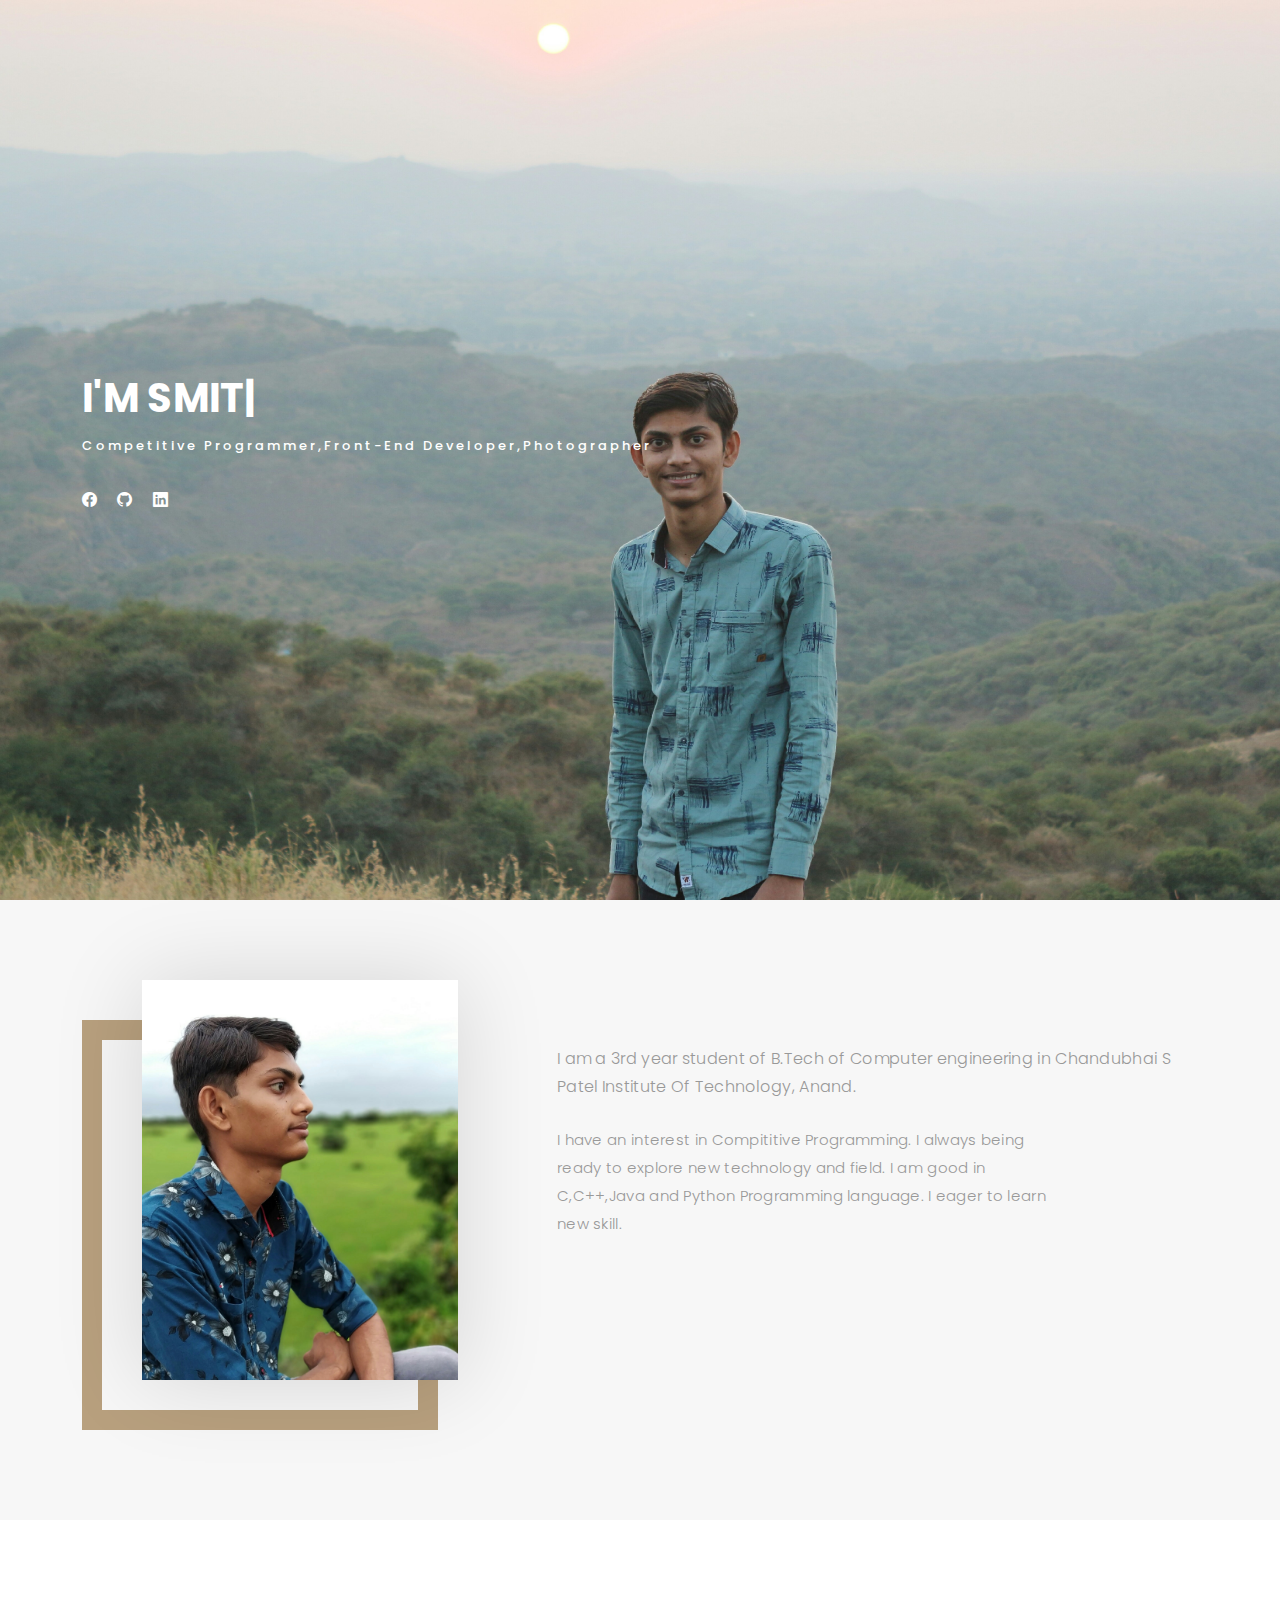
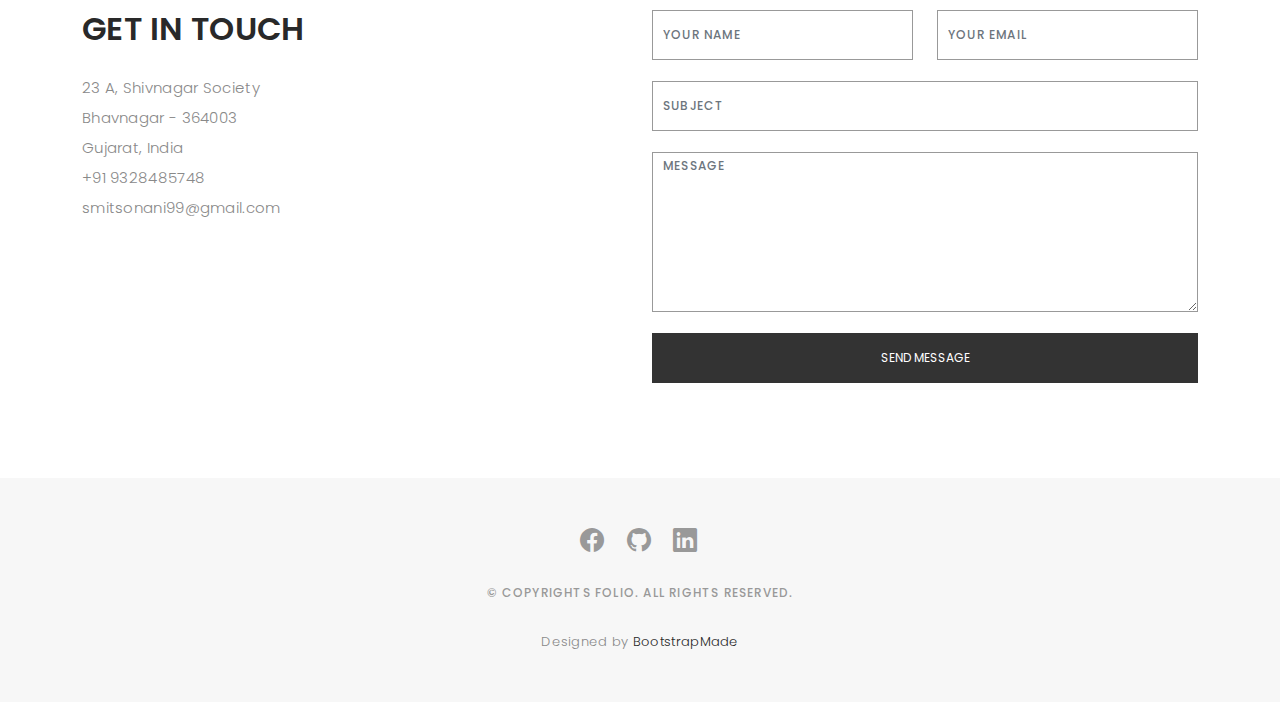
==== index.html @ 4657a6d0 "first commit" ====
<!DOCTYPE html>
<html lang="en">

<head>
  <meta charset="utf-8">
  <meta content="width=device-width, initial-scale=1.0" name="viewport">

  <title>Smit Sonani-Digital Portfolio</title>
  <meta content="" name="description">
  <meta content="" name="keywords">

  <!-- Favicons -->
  <link href="https://image.shutterstock.com/image-vector/s-letter-logo-white-background-260nw-1677222196.jpg" rel="icon">
  <link href="assets/img/apple-touch-icon.png" rel="apple-touch-icon">

  <!-- Google Fonts -->
  <link href="https://fonts.googleapis.com/css?family=Poppins:300,300i,400,400i,500,500i,600,600i,700,700i|Playfair+Display:400,400i,500,500i,600,600i,700,700i,900,900i" rel="stylesheet">

  <!-- Vendor CSS Files -->
  <link href="assets/vendor/bootstrap/css/bootstrap.min.css" rel="stylesheet">
  <link href="assets/vendor/bootstrap-icons/bootstrap-icons.css" rel="stylesheet">
  <link href="assets/vendor/boxicons/css/boxicons.min.css" rel="stylesheet">
  <link href="assets/vendor/glightbox/css/glightbox.min.css" rel="stylesheet">
  <link href="assets/vendor/swiper/swiper-bundle.min.css" rel="stylesheet">

  <!-- Template Main CSS File -->
  <link href="assets/css/style.css" rel="stylesheet">

  <!-- =======================================================
  * Template Name: Folio - v4.7.0
  * Template URL: https://bootstrapmade.com/folio-bootstrap-portfolio-template/
  * Author: BootstrapMade.com
  * License: https://bootstrapmade.com/license/
  ======================================================== -->
</head>

<body>

  <!-- ======= Header ======= -->
  <header id="header" class="fixed-top ">
    <div class="container d-flex align-items-center justify-content-between">

      <a href="index.html" class="logo">
        <!-- <img src="assets/img/logo.png" alt="" class="img-fluid"> -->
        Smit Sonani
      </a>
      <!-- Uncomment below if you prefer to use an text logo -->
      <!-- <h1 class="logo"><a href="index.html">Folio</a></h1> -->

      <nav id="navbar" class="navbar">
        <ul>
          <li><a class="nav-link scrollto active" href="#hero">Home</a></li>
          <li><a class="nav-link scrollto" href="#about">About</a></li>
          <li><a class="nav-link  scrollto" href="#portfolio">Portfolio</a></li>
          <li><a class="nav-link  scrollto" href="#journal">Blog</a></li>
          <!-- <li class="dropdown"><a href="#"><span>Drop Down</span> <i class="bi bi-chevron-down"></i></a>
            <ul>
              <li><a href="#">Drop Down 1</a></li>
              <li class="dropdown"><a href="#"><span>Deep Drop Down</span> <i class="bi bi-chevron-right"></i></a>
                <ul>
                  <li><a href="#">Deep Drop Down 1</a></li>
                  <li><a href="#">Deep Drop Down 2</a></li>
                  <li><a href="#">Deep Drop Down 3</a></li>
                  <li><a href="#">Deep Drop Down 4</a></li>
                  <li><a href="#">Deep Drop Down 5</a></li>
                </ul>
              </li>
              <li><a href="#">Drop Down 2</a></li>
              <li><a href="#">Drop Down 3</a></li>
              <li><a href="#">Drop Down 4</a></li>
            </ul>
          </li> -->
          <li><a class="nav-link scrollto" href="#contact">Contact</a></li>
        </ul>
        <i class="bi bi-list mobile-nav-toggle"></i>
      </nav><!-- .navbar -->

    </div>
  </header><!-- End Header -->

  <!-- ======= Hero Section ======= -->
  <div id="hero" class="home">

    <div class="container">
      <div class="hero-content">
        <h1>I'm <span class="typed" data-typed-items="Smit Sonani, Competitive Programmer, Front-end Developer, Photographer"></span></h1>
        <p>Competitive Programmer,Front-end Developer,Photographer</p>

        <ul class="list-unstyled list-social">
          <li><a href="https://www.facebook.com/smit.sonani.12"><i class="bi bi-facebook"></i></a></li>
          <li><a href="https://github.com/smitsonani77"><i class="bi bi-github"></i></a></li>
          <!-- <li><a href="#"><i class="bi bi-twitter"></i></a></li> -->
          <!-- <li><a href="#"><i class="bi bi-instagram"></i></a></li> -->
          <li><a href="https://www.linkedin.com/in/smit-sonani-842b2a201?lipi=urn%3Ali%3Apage%3Ad_flagship3_profile_view_base_contact_details%3Bu6ISRD0rTCmlkgnfRw%2BpKw%3D%3D"><i class="bi bi-linkedin"></i></a></li>
        </ul>
      </div>
    </div>
  </div><!-- End Hero -->

  <main id="main">

    <!-- ======= About Section ======= -->
    <div id="about" class="paddsection">
      <div class="container">
        <div class="row justify-content-between">

          <div class="col-lg-4 ">
            <div class="div-img-bg">
              <div class="about-img">
                <img src="assets/img/me-1.jpg" class="img-responsive" alt="me">
              </div>
            </div>
          </div>

          <div class="col-lg-7">
            <div class="about-descr">

              <p class="p-heading">I am a 3rd year student of B.Tech of Computer engineering in Chandubhai S Patel Institute Of Technology, Anand.</p>
              <p class="separator">I have an interest in Compititive Programming. I always being ready to explore new technology and field. I am good in C,C++,Java and Python Programming language. I eager to learn new skill.</p>

            </div>

          </div>
        </div>
      </div>
    </div><!-- End About Section -->

    <!-- ======= Services Section ======= -->
    <!-- <div id="services">
      <div class="container">

        <div class="services-slider swiper" data-aos="fade-up" data-aos-delay="100">
          <div class="swiper-wrapper">

            <div class="swiper-slide">
              <div class="services-block">
                <i class="bi bi-briefcase"></i>
                <span>UI/UX DESIGN</span>
                <p class="separator">To an English person, it will seem like simplified English,told me what </p>
              </div>
            </div> -->
            <!-- End testimonial item -->

            <!-- <div class="swiper-slide">
              <div class="services-block">
                <i class="bi bi-card-checklist"></i>
                <span>BRAND IDENTITY</span>
                <p class="separator">To an English person, it will seem like simplified English,told me what </p>
              </div>
            </div> -->
            <!-- End testimonial item -->

            <!-- <div class="swiper-slide">
              <div class="services-block">
                <i class="bi bi-bar-chart"></i>
                <span>WEB DESIGN</span>
                <p class="separator">To an English person, it will seem like simplified English,told me what </p>
              </div>
            </div> -->
            <!-- End testimonial item -->

            <!-- <div class="swiper-slide">
              <div class="services-block">
                <i class="bi bi-binoculars"></i>
                <span>MOBILE APPS</span>
                <p class="separator">To an English person, it will seem like simplified English,told me what </p>
              </div>
            </div> -->
            <!-- End testimonial item -->

            <!-- <div class="swiper-slide">
              <div class="services-block">
                <i class="bi bi-brightness-high"></i>
                <span>Analytics</span>
                <p class="separator">To an English person, it will seem like simplified English,told me what </p>
              </div>
            </div> -->
            <!-- End testimonial item -->

            <!-- <div class="swiper-slide">
              <div class="services-block">
                <i class="bi bi-calendar4-week"></i>
                <span>PHOTOGRAPHY</span>
                <p class="separator">To an English person, it will seem like simplified English,told me what </p>
              </div>
            </div> -->
            <!-- End testimonial item -->

          <!-- </div>
          <div class="swiper-pagination"></div>
        </div>

      </div>

    </div> -->
    <!-- End Services Section -->

    <!-- ======= Portfolio Section ======= -->
    <!--<div id="portfolio" class="paddsection">

      <div class="container">
        <div class="section-title text-center">
          <h2>My Portfolio</h2>
        </div>
      </div>

      <div class="container">

        <div class="row">
          <div class="col-lg-12 d-flex justify-content-center">
            <ul id="portfolio-flters">
              <li data-filter="*" class="filter-active">All</li>
              <li data-filter=".filter-app">App</li>-->
              <!-- <li data-filter=".filter-card">Card</li> -->
              <!--<li data-filter=".filter-web">Web</li>
            </ul>
          </div>
        </div>

        <div class="row portfolio-container">

          <div class="col-lg-4 col-md-6 portfolio-item filter-app">
            <img src="assets/img/portfolio/portfolio-1.jpg" class="img-fluid" alt="">
            <div class="portfolio-info">
              <h4>App 1</h4>
              <p>App</p>
              <a href="assets/img/portfolio/portfolio-1.jpg" data-gallery="portfolioGallery" class="portfolio-lightbox preview-link" title="App 1"><i class="bx bx-plus"></i></a>
              <a href="portfolio-details.html" class="details-link" title="More Details"><i class="bx bx-link"></i></a>
            </div>
          </div>

          <div class="col-lg-4 col-md-6 portfolio-item filter-web">
            <img src="assets/img/portfolio/portfolio-2.jpg" class="img-fluid" alt="">
            <div class="portfolio-info">
              <h4>Web 3</h4>
              <p>Web</p>
              <a href="assets/img/portfolio/portfolio-2.jpg" data-gallery="portfolioGallery" class="portfolio-lightbox preview-link" title="Web 3"><i class="bx bx-plus"></i></a>
              <a href="portfolio-details.html" class="details-link" title="More Details"><i class="bx bx-link"></i></a>
            </div>
          </div>

          <div class="col-lg-4 col-md-6 portfolio-item filter-app">
            <img src="assets/img/portfolio/portfolio-3.jpg" class="img-fluid" alt="">
            <div class="portfolio-info">
              <h4>App 2</h4>
              <p>App</p>
              <a href="assets/img/portfolio/portfolio-3.jpg" data-gallery="portfolioGallery" class="portfolio-lightbox preview-link" title="App 2"><i class="bx bx-plus"></i></a>
              <a href="portfolio-details.html" class="details-link" title="More Details"><i class="bx bx-link"></i></a>
            </div>
          </div>

          <div class="col-lg-4 col-md-6 portfolio-item filter-card">
            <img src="assets/img/portfolio/portfolio-4.jpg" class="img-fluid" alt="">
            <div class="portfolio-info">
              <h4>Card 2</h4>
              <p>Card</p>
              <a href="assets/img/portfolio/portfolio-4.jpg" data-gallery="portfolioGallery" class="portfolio-lightbox preview-link" title="Card 2"><i class="bx bx-plus"></i></a>
              <a href="portfolio-details.html" class="details-link" title="More Details"><i class="bx bx-link"></i></a>
            </div>
          </div>

          <div class="col-lg-4 col-md-6 portfolio-item filter-web">
            <img src="assets/img/portfolio/portfolio-5.jpg" class="img-fluid" alt="">
            <div class="portfolio-info">
              <h4>Web 2</h4>
              <p>Web</p>
              <a href="assets/img/portfolio/portfolio-5.jpg" data-gallery="portfolioGallery" class="portfolio-lightbox preview-link" title="Web 2"><i class="bx bx-plus"></i></a>
              <a href="portfolio-details.html" class="details-link" title="More Details"><i class="bx bx-link"></i></a>
            </div>
          </div>

          <div class="col-lg-4 col-md-6 portfolio-item filter-app">
            <img src="assets/img/portfolio/portfolio-6.jpg" class="img-fluid" alt="">
            <div class="portfolio-info">
              <h4>App 3</h4>
              <p>App</p>
              <a href="assets/img/portfolio/portfolio-6.jpg" data-gallery="portfolioGallery" class="portfolio-lightbox preview-link" title="App 3"><i class="bx bx-plus"></i></a>
              <a href="portfolio-details.html" class="details-link" title="More Details"><i class="bx bx-link"></i></a>
            </div>
          </div>

        </div>

      </div>

    </div>-->
    <!-- End Portfolio Section -->

    <!-- ======= Journal Section ======= -->
    <!-- <div id="journal" class="text-left paddsection">

      <div class="container">
        <div class="se  ction-title text-center">
          <h2>journal</h2>
        </div>
      </div>

      <div class="container">
        <div class="journal-block">
          <div class="row">

            <div class="col-lg-4 col-md-6">
              <div class="journal-info">

                <a href="blog-single.html"><img src="assets/img/blog-post-1.jpg" class="img-responsive" alt="img"></a>

                <div class="journal-txt">

                  <h4><a href="blog-single.html">SO LETS MAKE THE MOST IS BEAUTIFUL</a></h4>
                  <p class="separator">To an English person, it will seem like simplified English
                  </p>

                </div>

              </div>
            </div>

            <div class="col-lg-4 col-md-6">
              <div class="journal-info">

                <a href="blog-single.html"><img src="assets/img/blog-post-2.jpg" class="img-responsive" alt="img"></a>

                <div class="journal-txt">

                  <h4><a href="blog-single.html">WE'RE GONA MAKE DREAMS COMES</a></h4>
                  <p class="separator">To an English person, it will seem like simplified English
                  </p>

                </div>

              </div>
            </div>

            <div class="col-lg-4 col-md-6">
              <div class="journal-info">

                <a href="blog-single.html"><img src="assets/img/blog-post-3.jpg" class="img-responsive" alt="img"></a>

                <div class="journal-txt">

                  <h4><a href="blog-single.html">NEW LIFE CIVILIZATIONS TO BOLDLY</a></h4>
                  <p class="separator">To an English person, it will seem like simplified English
                  </p>

                </div>

              </div>
            </div>

          </div>
        </div>
      </div>

    </div>End Journal Section -->

    <!-- ======= Contact Section ======= -->
    <div id="contact" class="paddsection">
      <div class="container">
        <div class="contact-block1">
          <div class="row">

            <div class="col-lg-6">
              <div class="contact-contact">

                <h2 class="mb-30">GET IN TOUCH</h2>

                <ul class="contact-details">
                  <li><span>23 A, Shivnagar Society</span></li>
                  <li><span>Bhavnagar - 364003</span></li>
                  <li><span>Gujarat, India</span></li>
                  <li><span>+91 9328485748</span></li>
                  <li><span>smitsonani99@gmail.com</span></li>
                </ul>
              </div>
            </div>

            <div class="col-lg-6">
              <form action="forms/contact.php" method="post" role="form" class="php-email-form">
                <div class="row gy-3">

                  <div class="col-lg-6">
                    <div class="form-group contact-block1">
                      <input type="text" name="name" class="form-control" id="name" placeholder="Your Name" required>
                    </div>
                  </div>

                  <div class="col-lg-6">
                    <div class="form-group">
                      <input type="email" class="form-control" name="email" id="email" placeholder="Your Email" required>
                    </div>
                  </div>

                  <div class="col-lg-12">
                    <div class="form-group">
                      <input type="text" class="form-control" name="subject" id="subject" placeholder="Subject" required>
                    </div>
                  </div>

                  <div class="col-lg-12">
                    <div class="form-group">
                      <textarea class="form-control" name="message" placeholder="Message" required></textarea>
                    </div>
                  </div>

                  <div class="col-lg-12">
                    <div class="loading">Loading</div>
                    <div class="error-message"></div>
                    <div class="sent-message">Your message has been sent. Thank you!</div>
                  </div>

                  <div class="mt-0">
                    <input type="submit" class="btn btn-defeault btn-send" value="Send message">
                  </div>

                </div>
              </form>
            </div>
          </div>
        </div>
      </div>
    </div><!-- End Contact Section -->

  </main><!-- End #main -->

  <!-- ======= Footer ======= -->
  <div id="footer" class="text-center">
    <div class="container">
      <div class="socials-media text-center">

        <ul class="list-unstyled">
          <li><a href="https://www.facebook.com/smit.sonani.12"><i class="bi bi-facebook"></i></a></li>
          <!-- <li><a href="#"><i class="bi bi-twitter"></i></a></li> -->
          <li><a href="https://github.com/smitsonani77"><i class="bi bi-github"></i></a></li>
          <!-- <li><a href="#"><i class="bi bi-instagram"></i></a></li> -->
          <li><a href="https://www.linkedin.com/in/smit-sonani-842b2a201?lipi=urn%3Ali%3Apage%3Ad_flagship3_profile_view_base_contact_details%3Bu6ISRD0rTCmlkgnfRw%2BpKw%3D%3D"><i class="bi bi-linkedin"></i></a></li>
        </ul>

      </div>

      <p>&copy; Copyrights Folio. All rights reserved.</p>

      <div class="credits">
        <!--
        All the links in the footer should remain intact.
        You can delete the links only if you purchased the pro version.
        Licensing information: https://bootstrapmade.com/license/
        Purchase the pro version with working PHP/AJAX contact form: https://bootstrapmade.com/buy/?theme=Folio
      -->
        Designed by <a href="https://bootstrapmade.com/">BootstrapMade</a>
      </div>

    </div>
  </div><!-- End Footer -->

  <a href="#" class="back-to-top d-flex align-items-center justify-content-center"><i class="bi bi-arrow-up-short"></i></a>

  <!-- Vendor JS Files -->
  <script src="assets/vendor/bootstrap/js/bootstrap.bundle.min.js"></script>
  <script src="assets/vendor/glightbox/js/glightbox.min.js"></script>
  <script src="assets/vendor/isotope-layout/isotope.pkgd.min.js"></script>
  <script src="assets/vendor/swiper/swiper-bundle.min.js"></script>
  <script src="assets/vendor/typed.js/typed.min.js"></script>
  <script src="assets/vendor/php-email-form/validate.js"></script>

  <!-- Template Main JS File -->
  <script src="assets/js/main.js"></script>

</body>

</html>
---- assets/css/style.css ----
/**
* Template Name: Folio - v4.7.0
* Template URL: https://bootstrapmade.com/folio-bootstrap-portfolio-template/
* Author: BootstrapMade.com
* License: https://bootstrapmade.com/license/
*/

/*--------------------------------------------------------------
# General
--------------------------------------------------------------*/
body {
  background: #ffffff;
  color: #898989;
  font-family: "Poppins", helvetica;
  font-size: 15px;
  font-weight: 300;
  line-height: 20px;
  letter-spacing: 0.02em;
  overflow-x: hidden;
  margin: 0 auto;
  padding: 0;
  box-sizing: border-box;
}

h1, h2, h3, h4, h5, h6 {
  margin: 0;
}

h2 {
  color: #292929;
  font-weight: 600;
}

h4 {
  color: #292929;
  font-size: 14px;
  font-weight: 600;
}

a {
  color: #292929;
  text-decoration: none !important;
  transition: all 0.5s ease-in-out 0s;
}

a:hover {
  transition: all 0.5s ease-in-out 0s;
}

p {
  margin: 25px 0;
  padding: 0;
  font-size: 15px;
  color: #999999;
  line-height: 28px;
}

::-moz-selection {
  background: #b8a07e;
  color: #fff;
}

::selection {
  background: #b8a07e;
  color: #fff;
}

.btn {
  background: #333;
  border: medium none;
  border-radius: 0;
  color: #fff;
  font-size: 12px;
  height: 50px;
  line-height: 50px;
  padding: 0 30px;
  text-transform: uppercase;
}

.btn:hover, .btn:focus {
  color: #fff;
}

.padDiv {
  padding: 30px 20px;
}

.section-title {
  margin-bottom: 70px;
}

.section-title h2 {
  font-size: 25px;
  letter-spacing: 2px;
  text-transform: uppercase;
}

.form-control {
  background-color: transparent;
  border: 1px solid #999;
  border-radius: 0;
  color: #999999;
  font-size: 12px;
  font-weight: 500;
  height: 50px;
  letter-spacing: 0.1em;
  padding-left: 10px;
  margin: 0 0 25px 0;
  line-height: 14px;
  text-transform: uppercase;
}

.form-control:focus {
  box-shadow: none;
  outline: 0 none;
}

.paddsection {
  padding-top: 90px;
  padding-bottom: 90px;
}

.paddsections {
  padding-top: 90px;
  padding-bottom: 90px !important;
}

.hvr-shutter-in-horizontal::before {
  background: #333;
}

.hvr-shutter-in-horizontal:hover {
  background: #b8a07e;
}

.mb-30 {
  margin-bottom: 30px;
}

.main-content {
  padding-top: 140px;
}

/*--------------------------------------------------------------
# Back to top button
--------------------------------------------------------------*/
.back-to-top {
  position: fixed;
  visibility: hidden;
  opacity: 0;
  right: 15px;
  bottom: 15px;
  z-index: 996;
  background: #b8a07e;
  width: 40px;
  height: 40px;
  border-radius: 4px;
  transition: all 0.4s;
}
.back-to-top i {
  font-size: 28px;
  color: #fff;
  line-height: 0;
}
.back-to-top:hover {
  background: #c6b398;
  color: #fff;
}
.back-to-top.active {
  visibility: visible;
  opacity: 1;
}

/*--------------------------------------------------------------
# Header
--------------------------------------------------------------*/
#header {
  transition: all 0.5s;
  z-index: 997;
  padding: 15px 0;
  background-color: #fff;
  top: -100%;
  box-shadow: 0px 2px 25px rgba(0, 0, 0, 0.08);
}
#header.header-scrolled, #header.header-inner-pages {
  top: 0;
}
#header .logo {
  font-size: 30px;
  margin: 0;
  padding: 0;
  line-height: 1;
  font-weight: 500;
  letter-spacing: 1px;
  font-family: "Open Sans", sans-serif;
  color: #444444;
  /* font-style: italic; */
}
#header .logo a {
  color: #898989;
}
#header .logo img {
  max-height: 40px;
}
@media (max-width: 992px) {
  #header {
    border: 0;
  }
}

/*--------------------------------------------------------------
# Navigation Menu
--------------------------------------------------------------*/
/**
* Desktop Navigation 
*/
.navbar {
  padding: 0;
}
.navbar ul {
  margin: 0;
  padding: 0;
  display: flex;
  list-style: none;
  align-items: center;
}
.navbar li {
  position: relative;
}
.navbar a, .navbar a:focus {
  display: flex;
  align-items: center;
  justify-content: space-between;
  padding: 10px 0 10px 30px;
  font-family: "Poppins", sans-serif;
  font-size: 14px;
  font-weight: 500;
  color: #7e7d7d;
  white-space: nowrap;
  transition: 0.3s;
}
.navbar a i, .navbar a:focus i {
  font-size: 12px;
  line-height: 0;
  margin-left: 5px;
}
.navbar a:hover, .navbar .active, .navbar .active:focus, .navbar li:hover > a {
  color: #b8a07e;
}
.navbar .dropdown ul {
  display: block;
  position: absolute;
  left: 30px;
  top: calc(100% + 30px);
  margin: 0;
  padding: 10px 0;
  z-index: 99;
  opacity: 0;
  visibility: hidden;
  background: #fff;
  box-shadow: 0px 0px 30px rgba(127, 137, 161, 0.25);
  transition: 0.3s;
}
.navbar .dropdown ul li {
  min-width: 200px;
}
.navbar .dropdown ul a {
  padding: 10px 20px;
  font-weight: 400;
}
.navbar .dropdown ul a i {
  font-size: 12px;
}
.navbar .dropdown ul a:hover, .navbar .dropdown ul .active:hover, .navbar .dropdown ul li:hover > a {
  color: #b8a07e;
}
.navbar .dropdown:hover > ul {
  opacity: 1;
  top: 100%;
  visibility: visible;
}
.navbar .dropdown .dropdown ul {
  top: 0;
  left: calc(100% - 30px);
  visibility: hidden;
}
.navbar .dropdown .dropdown:hover > ul {
  opacity: 1;
  top: 0;
  left: 100%;
  visibility: visible;
}
@media (max-width: 1366px) {
  .navbar .dropdown .dropdown ul {
    left: -90%;
  }
  .navbar .dropdown .dropdown:hover > ul {
    left: -100%;
  }
}

/**
* Mobile Navigation 
*/
.mobile-nav-toggle {
  color: #4b4a4a;
  font-size: 28px;
  cursor: pointer;
  display: none;
  line-height: 0;
  transition: 0.5s;
}
.mobile-nav-toggle.bi-x {
  color: #fff;
}

@media (max-width: 991px) {
  .mobile-nav-toggle {
    display: block;
  }

  .navbar ul {
    display: none;
  }
}
.navbar-mobile {
  position: fixed;
  overflow: hidden;
  top: 0;
  right: 0;
  left: 0;
  bottom: 0;
  background: rgba(49, 49, 49, 0.9);
  transition: 0.3s;
}
.navbar-mobile .mobile-nav-toggle {
  position: absolute;
  top: 15px;
  right: 15px;
}
.navbar-mobile ul {
  display: block;
  position: absolute;
  top: 55px;
  right: 15px;
  bottom: 15px;
  left: 15px;
  padding: 10px 0;
  border-radius: 10px;
  background-color: #fff;
  overflow-y: auto;
  transition: 0.3s;
}
.navbar-mobile a, .navbar-mobile a:focus {
  padding: 10px 20px;
  font-size: 15px;
  color: #4b4a4a;
}
.navbar-mobile a:hover, .navbar-mobile .active, .navbar-mobile li:hover > a {
  color: #b8a07e;
}
.navbar-mobile .getstarted, .navbar-mobile .getstarted:focus {
  margin: 15px;
}
.navbar-mobile .dropdown ul {
  position: static;
  display: none;
  margin: 10px 20px;
  padding: 10px 0;
  z-index: 99;
  opacity: 1;
  visibility: visible;
  background: #fff;
  box-shadow: 0px 0px 30px rgba(127, 137, 161, 0.25);
}
.navbar-mobile .dropdown ul li {
  min-width: 200px;
}
.navbar-mobile .dropdown ul a {
  padding: 10px 20px;
}
.navbar-mobile .dropdown ul a i {
  font-size: 12px;
}
.navbar-mobile .dropdown ul a:hover, .navbar-mobile .dropdown ul .active:hover, .navbar-mobile .dropdown ul li:hover > a {
  color: #b8a07e;
}
.navbar-mobile .dropdown > .dropdown-active {
  display: block;
}

/*--------------------------------------------------------------
# Hero
--------------------------------------------------------------*/
#hero {
  background: url("../img/home.JPG") repeat scroll center center/cover;
  height: 100vh;
  width: 100%;
}

#hero .hero-content {
  height: 100vh;
  text-align: left;
  width: 100%;
  display: flex;
  justify-content: center;
  flex-direction: column;
}

.hero-content h1 {
  font-size: 40px;
  font-weight: 700;
  margin-bottom: 10px;
  text-transform: uppercase;
  color: #fff;
}

.hero-content p {
  font-size: 13px;
  letter-spacing: 3px;
  margin-top: 0;
  margin-bottom: 30px;
  text-transform: capitalize;
  color: #fff;
  font-weight: 500;
}

.hero-content .list-social li {
  float: left;
  margin-right: 20px;
}

.hero-content .list-social li i {
  color: #fff;
  font-size: 15px;
}

/*--------------------------------------------------------------
# Breadcrumbs
--------------------------------------------------------------*/
.breadcrumbs {
  padding: 120px 0 0 0;
  background-color: white;
  min-height: 40px;
}
@media (max-width: 992px) {
  .breadcrumbs {
    padding-top: 100px;
  }
}
.breadcrumbs h2 {
  font-size: 24px;
  font-weight: 300;
  margin: 0;
}
@media (max-width: 992px) {
  .breadcrumbs h2 {
    margin: 0 0 10px 0;
  }
}
.breadcrumbs ol {
  display: flex;
  flex-wrap: wrap;
  list-style: none;
  padding: 0;
  margin: 0;
  font-size: 14px;
}
.breadcrumbs ol li + li {
  padding-left: 10px;
}
.breadcrumbs ol li + li::before {
  display: inline-block;
  padding-right: 10px;
  color: #6c757d;
  content: "/";
}
@media (max-width: 768px) {
  .breadcrumbs .d-flex {
    display: block !important;
  }
  .breadcrumbs ol {
    display: block;
  }
  .breadcrumbs ol li {
    display: inline-block;
  }
}

/*-----------------------------------------------------------------------------------*/
/*  About
/*-----------------------------------------------------------------------------------*/
#about {
  width: 100%;
  height: auto;
  background: #f7f7f7;
  padding-top: 120px;
}

#about .div-img-bg {
  padding-bottom: 30px;
  border: 20px solid #b8a07e;
}

#about .div-img-bg .about-img img {
  width: 100%;
  box-shadow: 0px 0px 85px 0px rgba(0, 0, 0, 0.14);
  margin-top: -60px;
  margin-left: 40px;
  height: 400px;
  -o-object-fit: cover;
  object-fit: cover;
}

#about .about-descr .p-heading {
  /* font-family: "Playfair Display", serif; */
  font-size: 16px;
  text-align: left;
}

#about .about-descr .separator {
  max-width: 80%;
  margin-bottom: 0;
  text-align: left;
}

/*--------------------------------------------------------------
# Services
--------------------------------------------------------------*/
#services {
  background: #f7f7f7;
  position: relative;
  padding-bottom: 80px;
}

.services-block span {
  margin: 10px 0;
  position: relative;
  font-size: 13px;
  color: #292929;
  letter-spacing: 0.1em;
  font-weight: 500;
  text-transform: uppercase;
  display: block;
}

.services-block .separator {
  margin: 0;
  font-size: 13px;
  line-height: 22px;
}

.services-block i {
  font-size: 44px;
  color: #b8a07e;
  line-height: 44px;
}

.services-slider .swiper-pagination {
  margin-top: 30px;
  position: relative;
}
.services-slider .swiper-pagination .swiper-pagination-bullet {
  width: 12px;
  height: 12px;
  background-color: #fff;
  opacity: 1;
  border: 1px solid #b8a07e;
}
.services-slider .swiper-pagination .swiper-pagination-bullet-active {
  background-color: #b8a07e;
}

/*--------------------------------------------------------------
# Portfolio
--------------------------------------------------------------*/
#portfolio {
  position: relative;
  padding-bottom: 50px;
}
#portfolio #portfolio-flters {
  padding: 0;
  margin: 0 auto 35px auto;
  list-style: none;
  text-align: center;
  border-radius: 50px;
  padding: 2px 15px;
}
#portfolio #portfolio-flters li {
  cursor: pointer;
  display: inline-block;
  padding: 10px 15px 8px 15px;
  font-size: 14px;
  font-weight: 600;
  line-height: 1;
  text-transform: uppercase;
  color: #999999;
  margin-bottom: 5px;
  transition: all 0.3s ease-in-out;
}
#portfolio #portfolio-flters li:hover, #portfolio #portfolio-flters li.filter-active {
  color: #b8a07e;
}
#portfolio #portfolio-flters li:last-child {
  margin-right: 0;
}
#portfolio .portfolio-item {
  margin-bottom: 30px;
}
#portfolio .portfolio-item .portfolio-info {
  opacity: 0;
  position: absolute;
  left: 30px;
  right: 30px;
  bottom: 0;
  z-index: 3;
  transition: all ease-in-out 0.3s;
  background: rgba(255, 255, 255, 0.9);
  padding: 15px;
}
#portfolio .portfolio-item .portfolio-info h4 {
  font-size: 18px;
  color: #666;
  font-weight: 600;
  margin-bottom: 10px;
}
#portfolio .portfolio-item .portfolio-info p {
  color: #999;
  font-size: 14px;
  margin: 0;
  padding: 0;
}
#portfolio .portfolio-item .portfolio-info .preview-link, #portfolio .portfolio-item .portfolio-info .details-link {
  position: absolute;
  right: 40px;
  font-size: 24px;
  top: calc(50% - 18px);
  color: #b8a07e;
}
#portfolio .portfolio-item .portfolio-info .preview-link:hover, #portfolio .portfolio-item .portfolio-info .details-link:hover {
  color: #cab89f;
}
#portfolio .portfolio-item .portfolio-info .details-link {
  right: 10px;
}
#portfolio .portfolio-item:hover .portfolio-info {
  opacity: 1;
  bottom: 20px;
}

/*--------------------------------------------------------------
# Portfolio Details
--------------------------------------------------------------*/
.portfolio-details {
  padding-top: 40px;
}
.portfolio-details .portfolio-details-slider img {
  width: 100%;
}
.portfolio-details .portfolio-details-slider .swiper-pagination {
  margin-top: 20px;
  position: relative;
}
.portfolio-details .portfolio-details-slider .swiper-pagination .swiper-pagination-bullet {
  width: 12px;
  height: 12px;
  background-color: #fff;
  opacity: 1;
  border: 1px solid #b8a07e;
}
.portfolio-details .portfolio-details-slider .swiper-pagination .swiper-pagination-bullet-active {
  background-color: #b8a07e;
}
.portfolio-details .portfolio-info {
  padding: 30px;
  box-shadow: 0px 0 30px rgba(75, 74, 74, 0.08);
}
.portfolio-details .portfolio-info h3 {
  font-size: 22px;
  font-weight: 700;
  margin-bottom: 20px;
  padding-bottom: 20px;
  border-bottom: 1px solid #eee;
}
.portfolio-details .portfolio-info ul {
  list-style: none;
  padding: 0;
  font-size: 15px;
}
.portfolio-details .portfolio-info ul li + li {
  margin-top: 10px;
}
.portfolio-details .portfolio-description {
  padding-top: 30px;
}
.portfolio-details .portfolio-description h2 {
  font-size: 26px;
  font-weight: 700;
  margin-bottom: 20px;
}
.portfolio-details .portfolio-description p {
  padding: 0;
}

/*--------------------------------------------------------------
# Journal
--------------------------------------------------------------*/
#journal, #journal-blog {
  height: auto;
  width: 100%;
  background: #f7f7f7;
  padding-bottom: 60px;
  position: relative;
}

#journal-blog {
  background: #fff;
  padding-bottom: 30px;
}

#journal .journal-block {
  display: inline-block;
  height: auto;
  width: 100%;
}

#journal .journal-block .journal-info {
  position: relative;
}

.journal-block .journal-info img {
  max-width: 100%;
}

.journal-block .journal-info .journal-txt {
  padding: 25px 0px;
  position: relative;
}

.journal-block .journal-info .journal-txt h4 a {
  display: block;
  font-size: 19px;
  line-height: 24px;
  margin: 0 0 13px 0;
  font-weight: 500;
  color: #292929;
  transition: all 0.5s ease-in-out 0s;
}

.journal-block .journal-info .journal-txt h4 a:hover {
  color: #b8a07e;
  transition: all 0.5s ease-in-out 0s;
}

.journal-block .journal-info .journal-txt p {
  margin: 0;
  font-size: 14px;
  line-height: 24px;
}

/*--------------------------------------------------------------
# Journal
--------------------------------------------------------------*/
#contact {
  height: auto;
  width: 100%;
}

.contact-details {
  list-style: none;
  margin: 0;
  padding: 0;
}

.contact-details li {
  padding-bottom: 10px;
}

#contact input, #contact textarea {
  width: 100%;
  margin-bottom: 5px;
}

#contact textarea {
  min-height: 160px;
}

.php-email-form .error-message {
  display: none;
  color: #fff;
  background: #ed3c0d;
  text-align: left;
  padding: 15px;
  margin-bottom: 15px;
  font-weight: 600;
}
.php-email-form .error-message br + br {
  margin-top: 25px;
}
.php-email-form .sent-message {
  display: none;
  color: #fff;
  background: #18d26e;
  text-align: center;
  padding: 15px;
  font-weight: 600;
  margin-bottom: 15px;
}
.php-email-form .loading {
  display: none;
  background: #fff;
  text-align: center;
  padding: 15px;
  margin-bottom: 15px;
}
.php-email-form .loading:before {
  content: "";
  display: inline-block;
  border-radius: 50%;
  width: 24px;
  height: 24px;
  margin: 0 10px -6px 0;
  border: 3px solid #18d26e;
  border-top-color: #eee;
  -webkit-animation: animate-loading 1s linear infinite;
  animation: animate-loading 1s linear infinite;
}

@-webkit-keyframes animate-loading {
  0% {
    transform: rotate(0deg);
  }
  100% {
    transform: rotate(360deg);
  }
}

@keyframes animate-loading {
  0% {
    transform: rotate(0deg);
  }
  100% {
    transform: rotate(360deg);
  }
}
/*--------------------------------------------------------------
# Blog
--------------------------------------------------------------*/
/*  Navbar fixd page */
.subpage-nav {
  display: block !important;
}

/*-----------------------------------------------------------------------------------*/
/*  /* Single page */
/*-----------------------------------------------------------------------------------*/
#journal-blog {
  padding-top: 140px;
}

/* main content */
.main-content {
  background: #f7f7f7;
}

.main-content .container-main {
  display: inline-block;
  width: 100%;
}

.main-content .container-main .block-main {
  margin-bottom: 30px;
  overflow: hidden;
}

.container-main .block-main .content-main {
  background: #fff none repeat scroll 0 0;
  display: inline-block;
  width: 100%;
}

.journal-txt h4 a {
  display: block;
  font-size: 19px;
  line-height: 24px;
  margin: 0 0 13px 0;
  font-weight: 500;
  color: #292929;
  transition: all 0.5s ease-in-out 0s;
}

.journal-txt h4 a:hover {
  color: #b8a07e;
  transition: all 0.5s ease-in-out 0s;
}

.post-meta ul li {
  font-size: 12px;
  font-weight: normal;
  margin-left: 8px;
  margin-right: 8px;
  text-transform: capitalize;
  display: inline-block;
  float: none;
}

.content-main .post-meta a {
  color: #a2a2a2;
  margin-left: 5px;
}

/* Commonts */
.comments {
  background: #fff;
}

.entry-comments h6 {
  margin-right: 10px;
  font-size: 13px;
  letter-spacing: 0.1em;
  font-weight: 500;
}

.entry-comments-item {
  margin-top: 40px;
  padding-bottom: 40px;
  border-bottom: 1px solid #f2f2f2;
}

.entry-comments-avatar {
  position: absolute;
  display: block;
  border-radius: 50%;
  width: 60px;
  height: 60px;
}

.entry-comments-body {
  padding-left: 86px;
}

.entry-comments-author {
  margin-right: 10px;
  font-size: 13px;
  color: #292929;
  letter-spacing: 0.1em;
  font-weight: 500;
}

.rep {
  font-size: 13px;
  color: #292929;
  letter-spacing: 0.1em;
  font-weight: 500;
  text-transform: capitalize;
}

.entry-comments span a {
  font-size: 13px;
  color: #999;
}

.entry-comments-reply {
  padding-left: 10%;
}

/* Commonts form */
.cmt {
  background: #fff;
}

blockquote {
  padding: 40px;
  background-color: #f2f2f2;
  margin: 30px 0;
  border: none;
  border-left: 4px solid #b8a07e;
}

/*--------------------------------------------------------------
# Footer
--------------------------------------------------------------*/
#footer {
  background: #f7f7f7;
  padding-top: 50px;
  padding-bottom: 50px;
}

#footer .socials-media {
  width: 100%;
}

#footer .socials-media ul {
  display: inline-block;
  float: none;
  margin: 0 0 20px 0;
}

#footer .socials-media ul li {
  float: left;
  margin-left: 10px;
  margin-right: 10px;
}

#footer .socials-media ul li a {
  font-size: 24px;
  color: #999;
  letter-spacing: 0.1em;
  font-weight: 500;
  background: transparent;
  text-transform: uppercase;
  transition: all 0.5s ease-in-out 0s;
}

#footer .socials-media ul li a:hover {
  color: #b8a07e;
  transition: all 0.5s ease-in-out 0s;
}

#footer p {
  font-size: 12px;
  letter-spacing: 0.1em;
  font-weight: 500;
  margin-top: 0;
  text-transform: uppercase;
}

.credits {
  font-size: 13px;
}

/** Width between 1200x to 0
 *  ~~~~~~~~~~~~~~~~~~~~~~~~~~~~~~~~~~~~
 */
/** Width between 992px to 1199px
 *  ~~~~~~~~~~~~~~~~~~~~~~~~~~~~~~~~~~~~
 */
/** Width between 768px to 991px
 *  ~~~~~~~~~~~~~~~~~~~~~~~~~~~~~~~~~~~~
 */
@media (min-width: 768px) and (max-width: 991px) {
  /* Navbar */
  nav {
    padding: 10px 15px;
  }

  .nav-menu {
    margin-top: 40px;
    display: none;
    float: none;
    width: 100%;
  }

  .nav-menu li {
    float: none;
    width: 100%;
    text-align: center;
    border-top: 1px solid #f7f7f7;
    line-height: 45px;
    margin-left: 0;
    padding-top: 10px;
    padding-bottom: 10px;
  }

  .responsive {
    float: right;
    padding-top: 15px;
    display: block;
  }

  /* About */
  .head-info .header-content .cmaster h1 {
    font-size: 32px;
  }

  #about .div-img-bg {
    padding: 0;
  }

  #about .div-img-bg .about-img img {
    margin-top: 0%;
    margin-left: calc(0% - 0px);
  }

  #about .about-descr .p-heading {
    font-size: 20px;
  }

  #about .about-descr .separator {
    max-width: 100%;
    margin-bottom: 0;
  }

  /* portfolio */
  #portfolio .portfolio-list .nav li {
    float: none;
    margin: 20px;
    display: inline-block;
  }

  /* journal */
  #journal .journal-block .journal-info {
    margin-bottom: 30px;
  }

  /* Contact */
  .contact-contact {
    margin-bottom: 30px;
  }

  /* Footer */
  #footer .socials-media ul li {
    margin-right: 0;
    margin-left: 0;
    float: none;
    display: inline-block;
  }
}
/** Width between 767px to 0
 *  ~~~~~~~~~~~~~~~~~~~~~~~~~~~~~~~~~~~~
 */
@media (max-width: 767px) {
  /* Navbar */
  nav {
    padding: 20px 15px;
  }

  .nav-menu {
    margin-top: 40px;
    display: none;
    float: none;
    width: 100%;
  }

  .nav-menu li {
    float: none;
    width: 100%;
    text-align: center;
    border-top: 1px solid #f7f7f7;
    line-height: 45px;
    margin-left: 0;
    padding-top: 10px;
    padding-bottom: 10px;
  }

  .responsive {
    float: right;
    padding-top: 15px;
    display: block;
  }

  /* About */
  .head-info .header-content h1 {
    font-size: 32px;
  }

  #about .div-img-bg {
    padding: 0;
  }

  #about .div-img-bg .about-img img {
    margin-top: 0%;
    margin-left: calc(0% - 0px);
  }

  #about .about-descr .p-heading {
    font-size: 20px;
  }

  #about .about-descr .separator {
    max-width: 100%;
    margin-bottom: 0;
  }

  /* portfolio */
  #portfolio .portfolio-list .nav li {
    float: none;
    margin: 20px;
    display: inline-block;
  }

  /* journal */
  #journal .journal-block .journal-info {
    margin-bottom: 30px;
  }

  /* Contact */
  .contact-contact {
    margin-bottom: 30px;
  }

  /* Footer */
  #footer .socials-media ul li {
    margin-right: 0;
    margin-left: 0;
    float: none;
    display: inline-block;
  }
}
/** Width between 600px to 0
 *  ~~~~~~~~~~~~~~~~~~~~~~~~~~~~~~~~~~~~
 */
@media (max-width: 600px) {
  /* Navbar */
  nav {
    padding: 20px 15px;
  }

  .nav-menu {
    margin-top: 40px;
    display: none;
    float: none;
    width: 100%;
  }

  .nav-menu li {
    float: none;
    width: 100%;
    text-align: center;
    border-top: 1px solid #f7f7f7;
    line-height: 45px;
    margin-left: 0;
    padding-top: 10px;
    padding-bottom: 10px;
  }

  .responsive {
    float: right;
    padding-top: 15px;
    display: block;
  }

  /* About */
  .head-info .header-content h1 {
    font-size: 32px;
  }

  #about .div-img-bg {
    padding: 0;
  }

  #about .div-img-bg .about-img img {
    margin-top: 0%;
    margin-left: calc(0% - 0px);
  }

  #about .about-descr .p-heading {
    font-size: 20px;
  }

  #about .about-descr .separator {
    max-width: 100%;
    margin-bottom: 0;
  }

  /* portfolio */
  #portfolio .portfolio-list .nav li {
    float: none;
    margin: 10px;
    display: inline-block;
  }

  /* journal */
  #journal .journal-block .journal-info {
    margin-bottom: 30px;
  }

  /* Contact */
  .contact-contact {
    margin-bottom: 30px;
  }

  /* Footer */
  #footer .socials-media ul li {
    margin-right: 0;
    margin-left: 0;
    float: none;
    display: inline-block;
  }
}
/** Width between 480px to 0
 *  ~~~~~~~~~~~~~~~~~~~~~~~~~~~~~~~~~~~~
 */
@media (max-width: 480px) {
  /* Navbar */
  nav {
    padding: 20px 15px;
  }

  .nav-menu {
    margin-top: 40px;
    display: none;
    float: none;
    width: 100%;
  }

  .nav-menu li {
    float: none;
    width: 100%;
    text-align: center;
    border-top: 1px solid #f7f7f7;
    line-height: 45px;
    margin-left: 0;
    padding-top: 10px;
    padding-bottom: 10px;
  }

  .responsive {
    float: right;
    padding-top: 15px;
    display: block;
  }

  /* About */
  .head-info .header-content h1 {
    font-size: 32px;
  }

  #about .div-img-bg {
    padding: 0;
  }

  #about .div-img-bg .about-img img {
    margin-top: 0%;
    margin-left: calc(0% - 0px);
  }

  #about .about-descr .p-heading {
    font-size: 20px;
  }

  #about .about-descr .separator {
    max-width: 100%;
    margin-bottom: 0;
  }

  /* portfolio */
  #portfolio .portfolio-list .nav li {
    float: none;
    margin: 20px;
  }

  /* journal */
  #journal .journal-block .journal-info {
    margin-bottom: 30px;
  }

  /* Contact */
  .contact-contact {
    margin-bottom: 30px;
  }

  /* Footer */
  #footer .socials-media ul li {
    margin-right: 0;
    margin-left: 0;
    float: none;
    display: inline-block;
  }
}
/** Width between 320px to 0
 *  ~~~~~~~~~~~~~~~~~~~~~~~~~~~~~~~~~~~~
 */
@media (max-width: 320px) {
  /* Navbar */
  nav {
    padding: 20px 15px;
  }

  .nav-menu {
    margin-top: 40px;
    display: none;
    float: none;
    width: 100%;
  }

  .nav-menu li {
    float: none;
    width: 100%;
    text-align: center;
    border-top: 1px solid #f7f7f7;
    line-height: 45px;
    margin-left: 0;
    padding-top: 10px;
    padding-bottom: 10px;
  }

  .responsive {
    float: right;
    padding-top: 15px;
    display: block;
  }

  /* About */
  .head-info .header-content h1 {
    font-size: 32px;
  }

  #about .div-img-bg {
    padding: 0;
  }

  #about .div-img-bg .about-img img {
    margin-top: 0%;
    margin-left: calc(0% - 0px);
  }

  #about .about-descr .p-heading {
    font-size: 20px;
  }

  #about .about-descr .separator {
    max-width: 100%;
    margin-bottom: 0;
  }

  /* portfolio */
  #portfolio .portfolio-list .nav li {
    float: none;
    margin: 20px;
  }

  /* journal */
  #journal .journal-block .journal-info {
    margin-bottom: 30px;
  }

  /* Contact */
  .contact-contact {
    margin-bottom: 30px;
  }

  /* Footer */
  #footer .socials-media ul li {
    margin-right: 0;
    margin-left: 0;
    float: none;
    display: inline-block;
  }

  /* Single page */
  .entry-comments-body span {
    display: inline-block;
    margin-right: 0;
  }
}
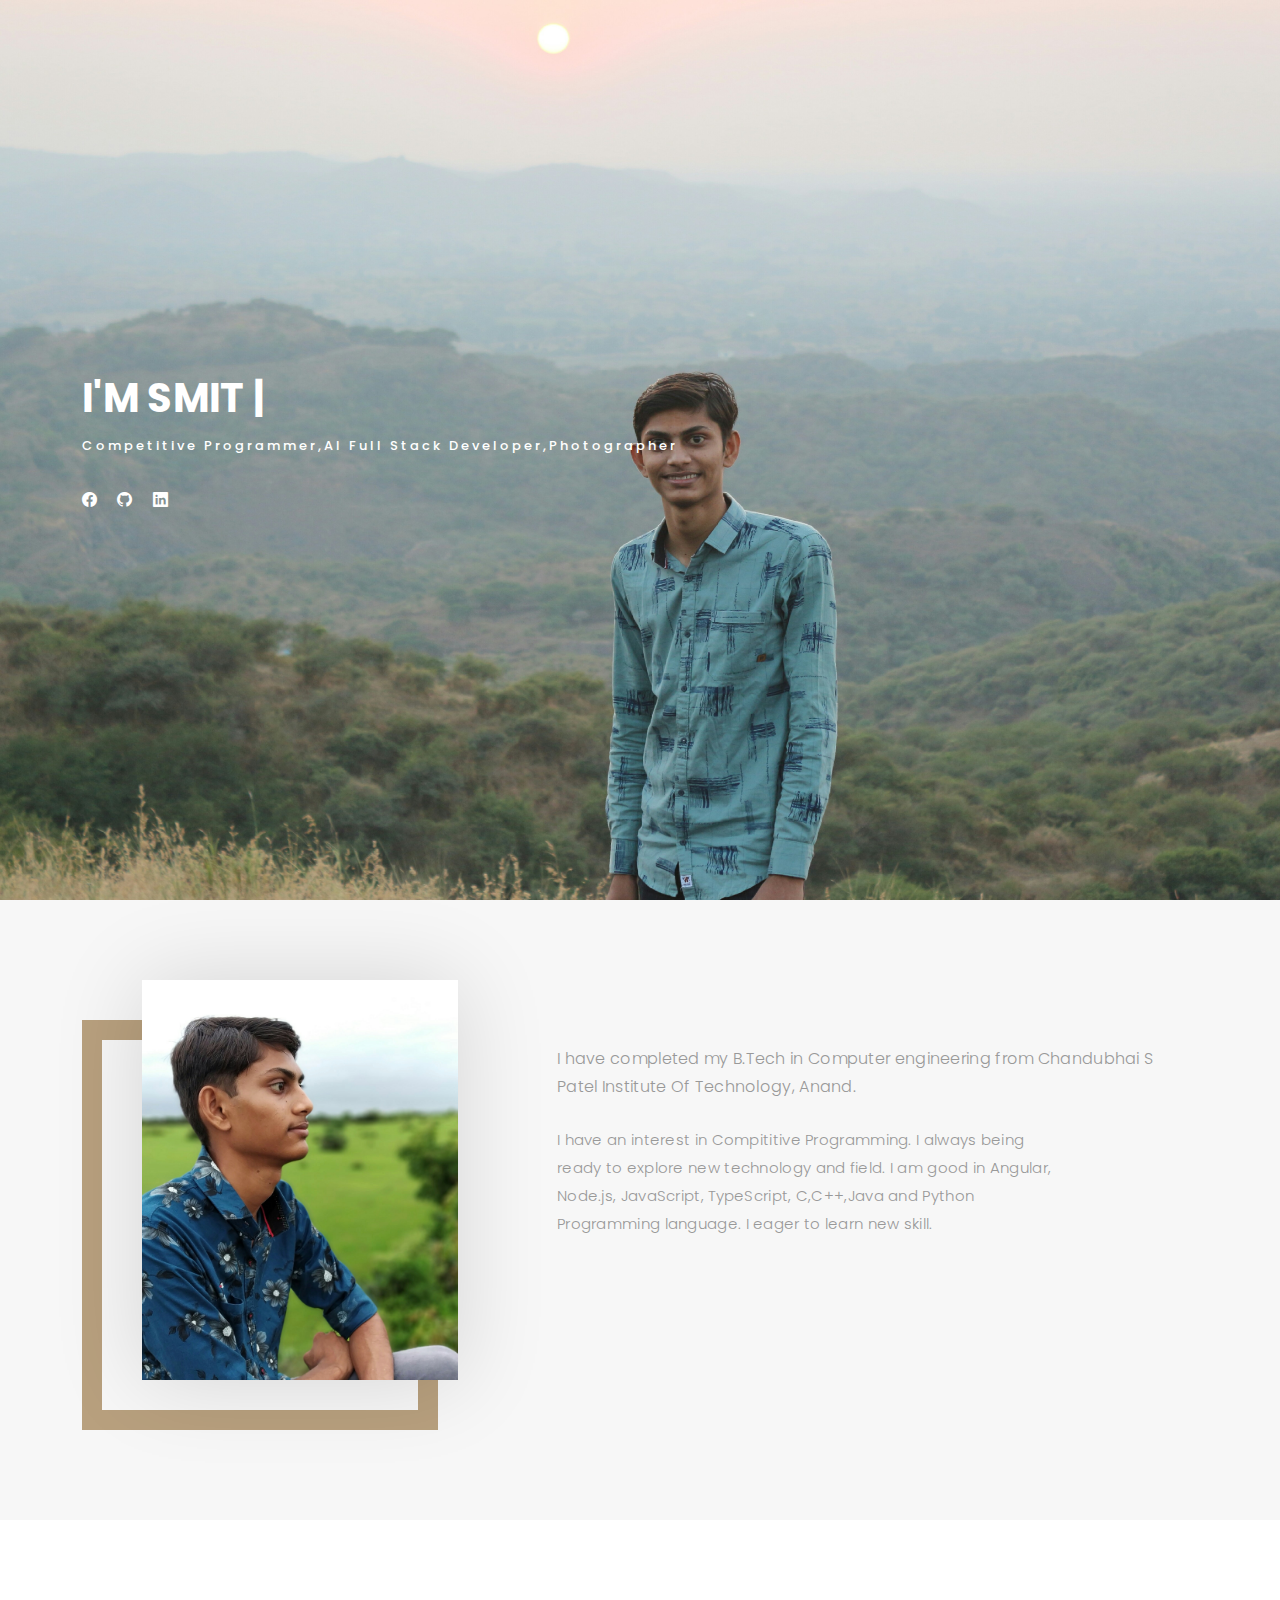
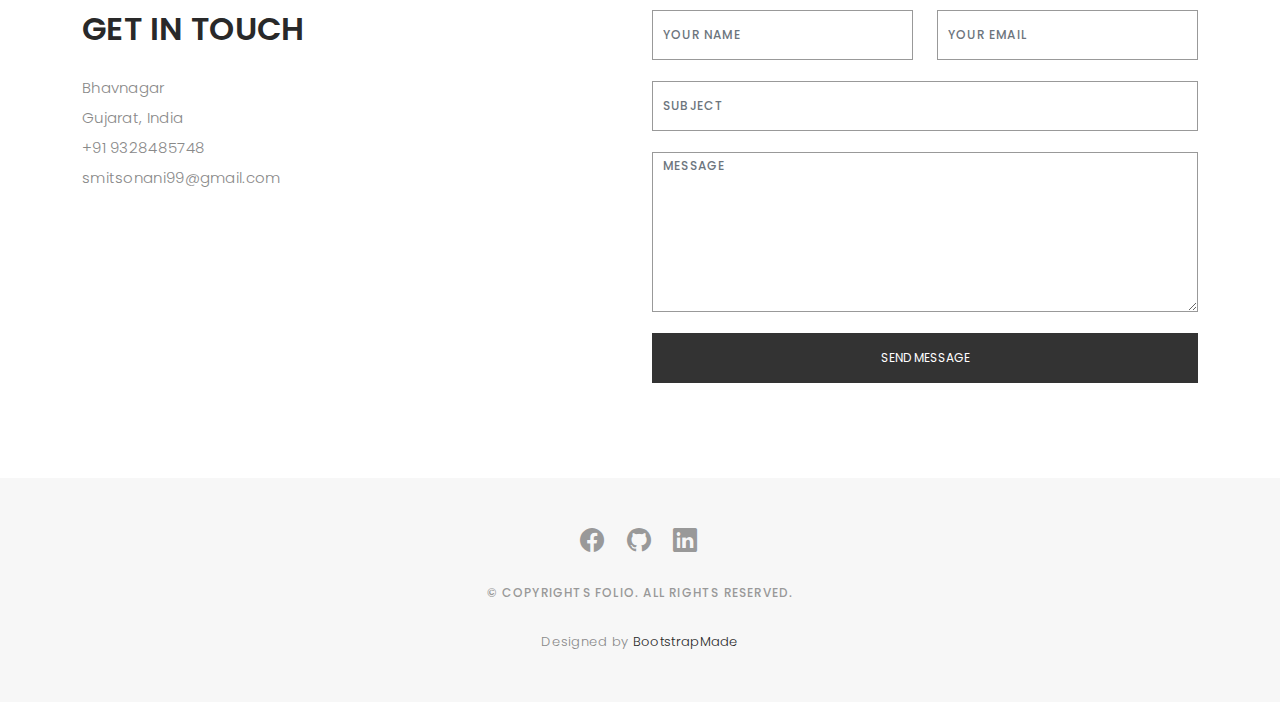
==== commit 16a3f66f: "Update index.html" ====
--- a/index.html
+++ b/index.html
@@ -84,7 +84,7 @@
     <div class="container">
       <div class="hero-content">
         <h1>I'm <span class="typed" data-typed-items="Smit Sonani, Competitive Programmer, Front-end Developer, Photographer"></span></h1>
-        <p>Competitive Programmer,Front-end Developer,Photographer</p>
+        <p>Competitive Programmer,AI Full Stack Developer,Photographer</p>
 
         <ul class="list-unstyled list-social">
           <li><a href="https://www.facebook.com/smit.sonani.12"><i class="bi bi-facebook"></i></a></li>
@@ -115,8 +115,8 @@
           <div class="col-lg-7">
             <div class="about-descr">
 
-              <p class="p-heading">I am a 3rd year student of B.Tech of Computer engineering in Chandubhai S Patel Institute Of Technology, Anand.</p>
-              <p class="separator">I have an interest in Compititive Programming. I always being ready to explore new technology and field. I am good in C,C++,Java and Python Programming language. I eager to learn new skill.</p>
+              <p class="p-heading">I have completed my B.Tech in Computer engineering from Chandubhai S Patel Institute Of Technology, Anand.</p>
+              <p class="separator">I have an interest in Compititive Programming. I always being ready to explore new technology and field. I am good in Angular, Node.js, JavaScript, TypeScript, C,C++,Java and Python Programming language. I eager to learn new skill.</p>
 
             </div>
 
@@ -365,8 +365,7 @@
                 <h2 class="mb-30">GET IN TOUCH</h2>
 
                 <ul class="contact-details">
-                  <li><span>23 A, Shivnagar Society</span></li>
-                  <li><span>Bhavnagar - 364003</span></li>
+                  <li><span>Bhavnagar</span></li>
                   <li><span>Gujarat, India</span></li>
                   <li><span>+91 9328485748</span></li>
                   <li><span>smitsonani99@gmail.com</span></li>
@@ -467,4 +466,4 @@
 
 </body>
 
-</html>+</html>
